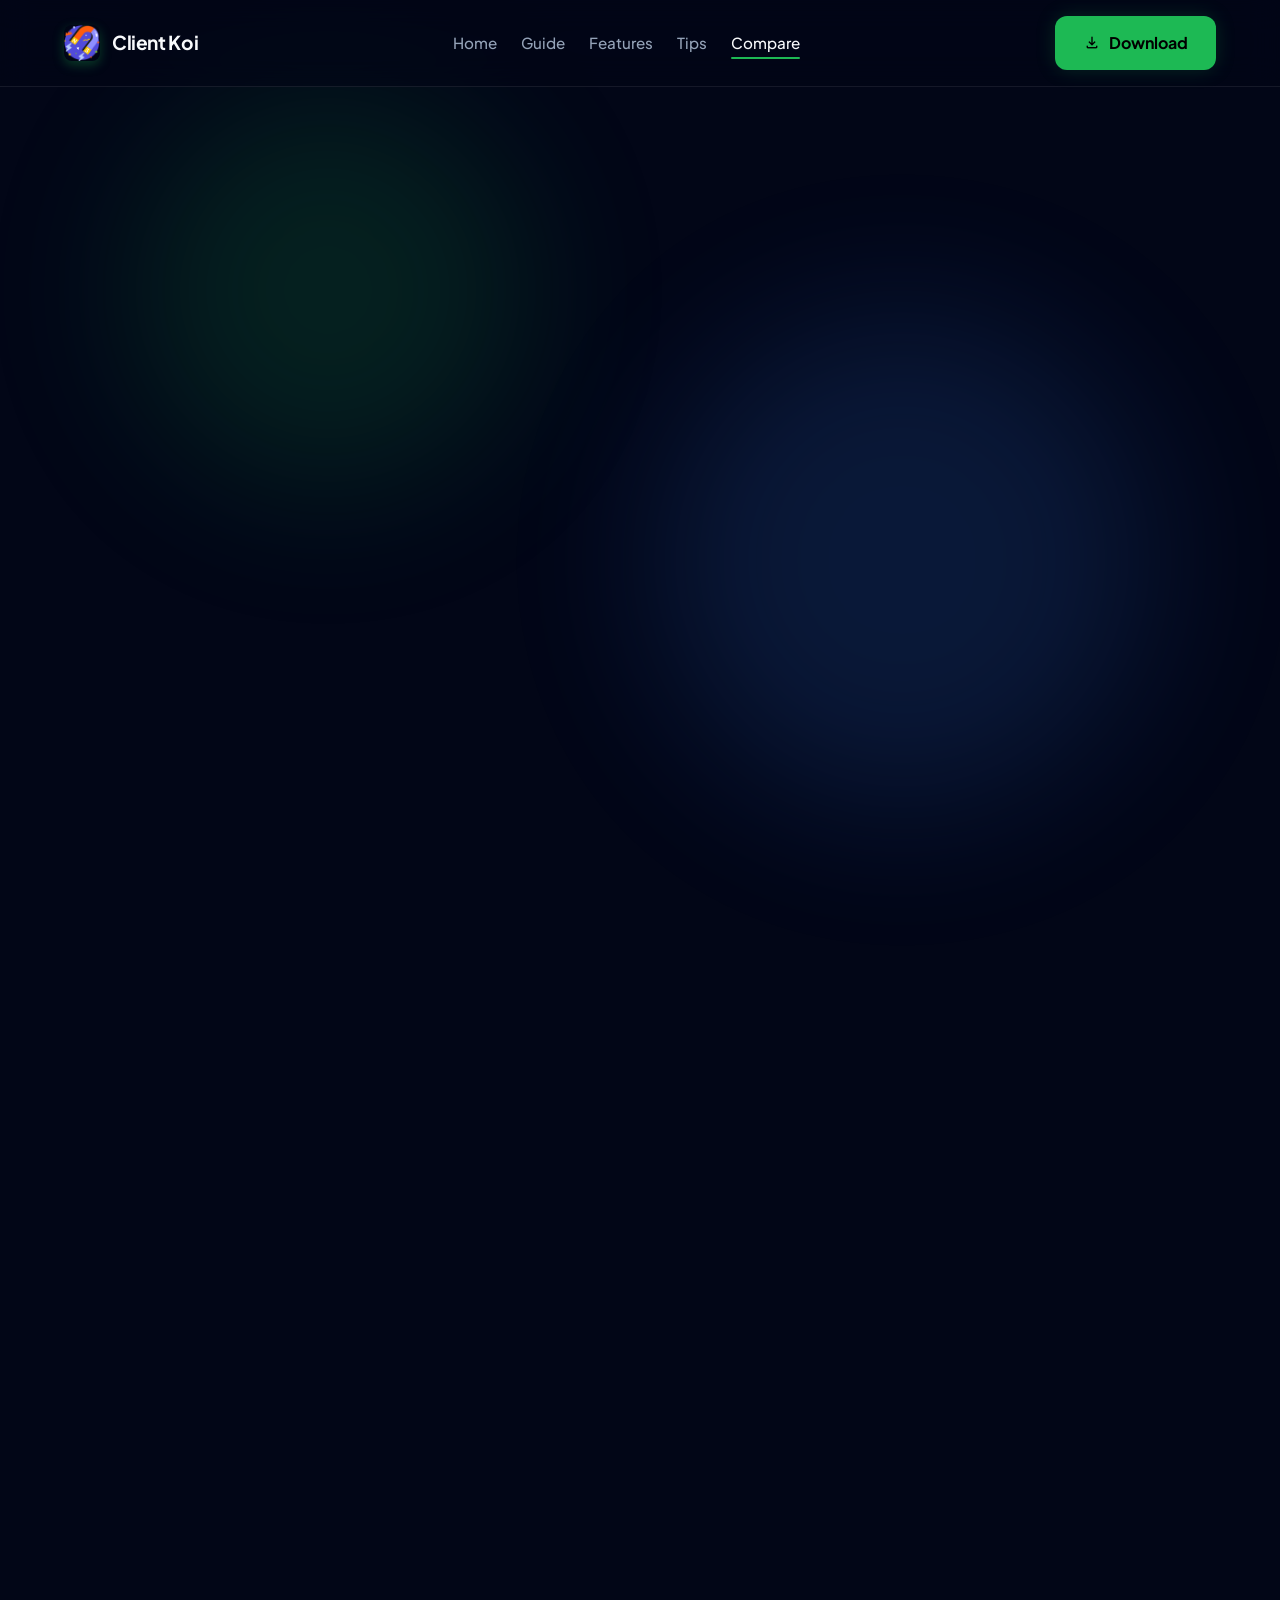
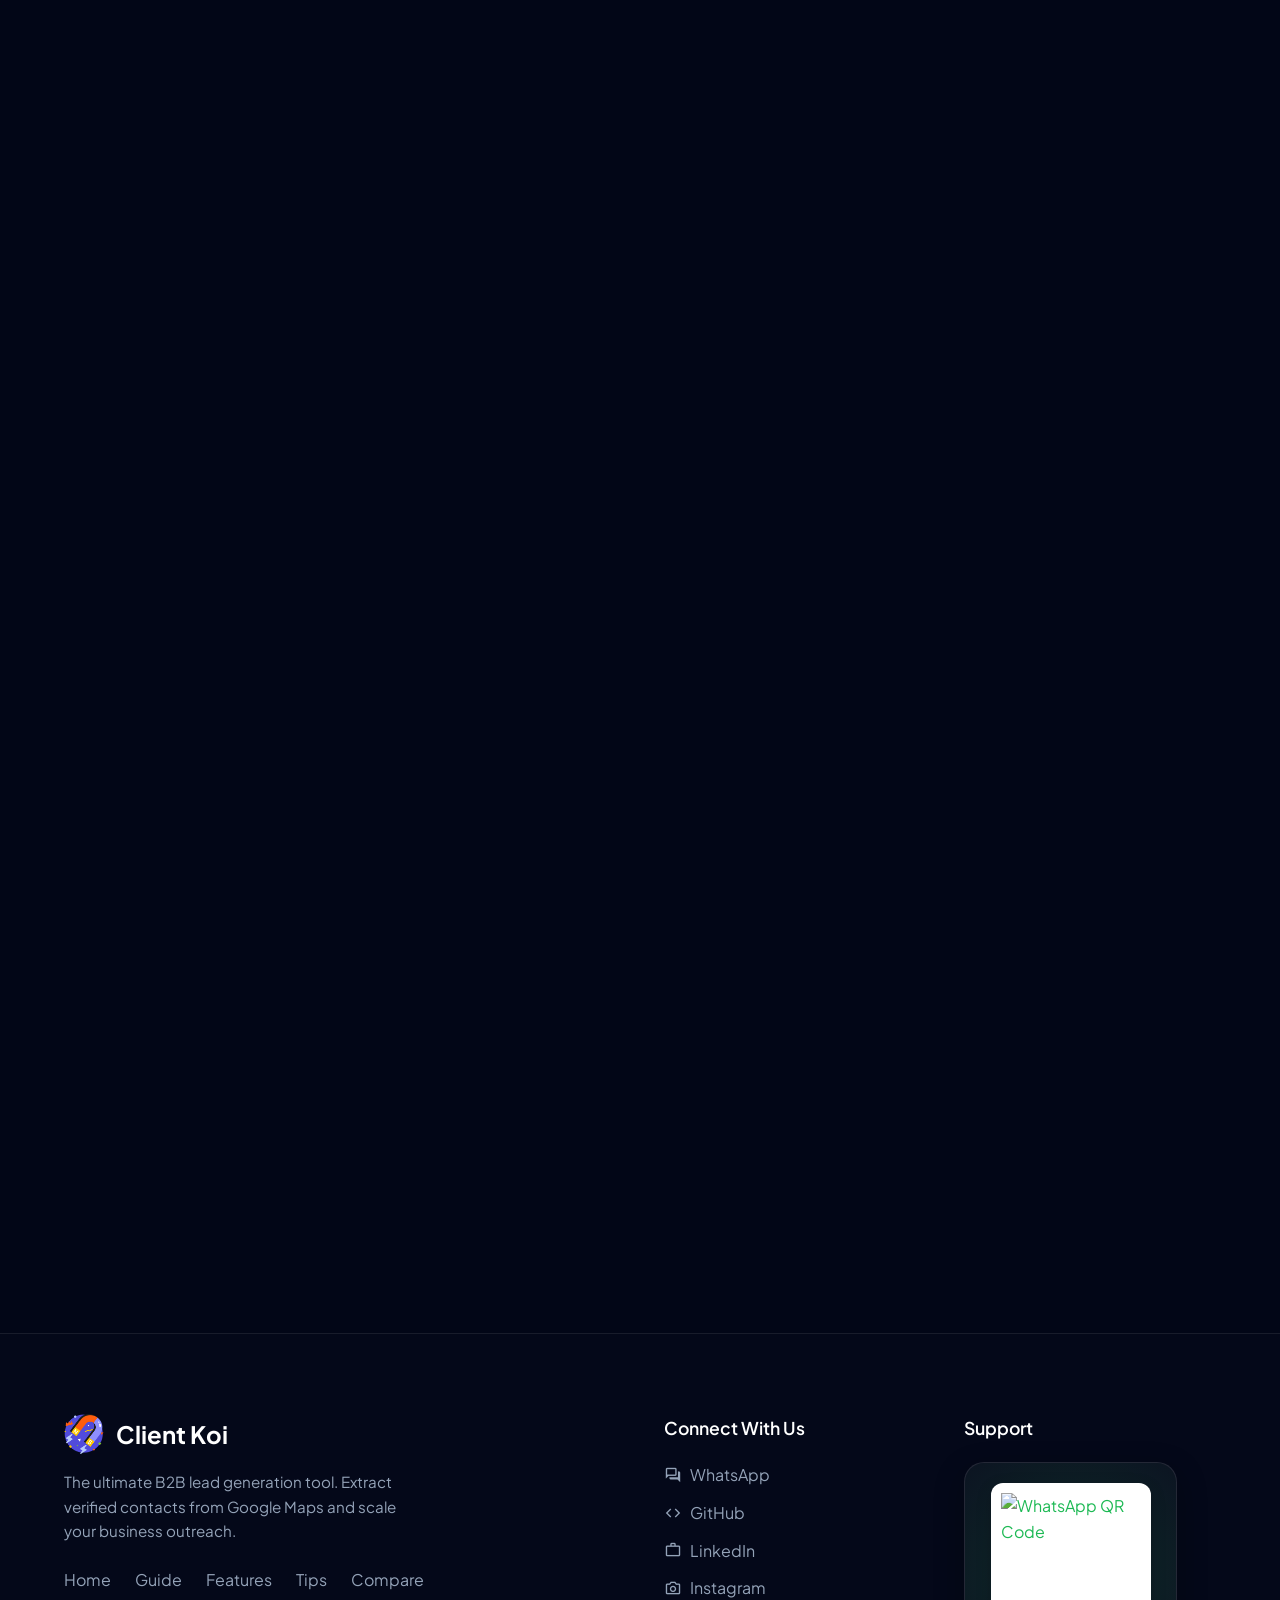
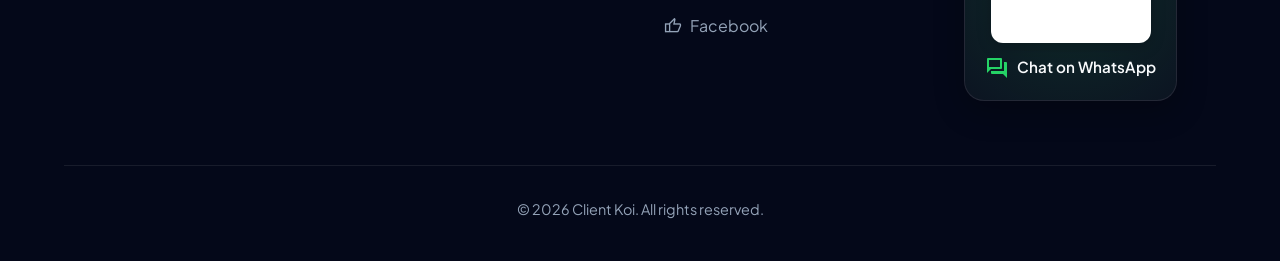
==== docs/compare/index.html @ 35594108 "feat: transform single-page site into 5-page SEO-optimized multi-page website - Homepage: trimmed to" ====
<!DOCTYPE html>
<html lang="en" class="scroll-smooth">
<head>
    <meta charset="UTF-8">
    <meta name="viewport" content="width=device-width, initial-scale=1.0">
    <title>Best Google Maps Scraper 2026 | Client Koi vs Others</title>
    <meta name="description" content="Compare Client Koi vs Instant Data Scraper, Outscraper, and Maps Scraper. See which Google Maps scraper is the best free tool for B2B lead generation in 2026.">
    <meta name="keywords" content="best google maps scraper 2026, instant data scraper alternative, outscraper alternative free, google maps scraper comparison, Client Koi vs">
    <meta name="author" content="Client Koi">
    <meta name="robots" content="index, follow">
    <link rel="canonical" href="https://clientkoi.online/compare/" />

    <script type="application/ld+json">
    { "@context":"https://schema.org", "@type":"Article", "headline":"Best Google Maps Scraper 2026: Client Koi vs. the Competition", "description":"In-depth comparison of Client Koi vs Instant Data Scraper, Outscraper, and Maps Scraper for B2B lead generation.", "author":{"@type":"Organization","name":"Client Koi","url":"https://clientkoi.online/"}, "publisher":{"@type":"Organization","name":"Client Koi","logo":{"@type":"ImageObject","url":"https://clientkoi.online/logo.png"}}, "datePublished":"2026-07-20", "dateModified":"2026-07-21", "mainEntityOfPage":"https://clientkoi.online/compare/", "image":"https://clientkoi.online/logo.png" }
    </script>
    <script type="application/ld+json">
    { "@context":"https://schema.org", "@type":"BreadcrumbList", "itemListElement":[{"@type":"ListItem","position":1,"name":"Home","item":"https://clientkoi.online/"},{"@type":"ListItem","position":2,"name":"Compare","item":"https://clientkoi.online/compare/"}] }
    </script>

    <meta property="og:type" content="article">
    <meta property="og:url" content="https://clientkoi.online/compare/">
    <meta property="og:title" content="Best Google Maps Scraper 2026 | Client Koi vs Others">
    <meta property="og:description" content="Compare Client Koi vs Instant Data Scraper, Outscraper, and Maps Scraper. See which is the best free tool for B2B leads.">
    <meta property="og:image" content="https://clientkoi.online/logo.png">
    <meta property="twitter:card" content="summary_large_image">
    <meta property="twitter:title" content="Best Google Maps Scraper 2026 | Client Koi vs Others">
    <meta property="twitter:description" content="Compare Client Koi vs Instant Data Scraper, Outscraper, and Maps Scraper for B2B lead generation.">
    <meta property="twitter:image" content="https://clientkoi.online/logo.png">

    <link rel="icon" type="image/png" sizes="1024x1024" href="https://clientkoi.online/logo.png">
    <link rel="apple-touch-icon" sizes="1024x1024" href="https://clientkoi.online/logo-red.png">
    <script type="text/javascript">(function(c,l,a,r,i,t,y){c[a]=c[a]||function(){(c[a].q=c[a].q||[]).push(arguments)};t=l.createElement(r);t.async=1;t.src="https://www.clarity.ms/tag/"+i;y=l.getElementsByTagName(r)[0];y.parentNode.insertBefore(t,y);})(window, document, "clarity", "script", "xmqhfxyyz5");</script>
    <link rel="preconnect" href="https://fonts.googleapis.com">
    <link rel="preconnect" href="https://fonts.gstatic.com" crossorigin>
    <link href="https://fonts.googleapis.com/css2?family=Plus+Jakarta+Sans:wght@300;400;500;600;700;800&family=JetBrains+Mono:wght@400;500&display=swap" rel="stylesheet">
    <link href="https://fonts.googleapis.com/css2?family=Material+Symbols+Outlined:opsz,wght,FILL,GRAD@24,400,0,0" rel="stylesheet">
    <link rel="stylesheet" href="../styles.css">
    <script src="https://cdnjs.cloudflare.com/ajax/libs/gsap/3.12.5/gsap.min.js" defer></script>
    <script src="https://cdnjs.cloudflare.com/ajax/libs/gsap/3.12.5/ScrollTrigger.min.js" defer></script>

    <style>
        .pricing-badge {
            display: inline-block;
            padding: 4px 12px;
            border-radius: 100px;
            font-size: 0.8rem;
            font-weight: 700;
            letter-spacing: 0.02em;
        }
        .pricing-free {
            background: rgba(29, 185, 84, 0.15);
            color: #1DB954;
            border: 1px solid rgba(29, 185, 84, 0.3);
        }
        .pricing-paid {
            background: rgba(239, 68, 68, 0.1);
            color: #ef4444;
            border: 1px solid rgba(239, 68, 68, 0.2);
        }
        .pricing-freemium {
            background: rgba(234, 179, 8, 0.1);
            color: #eab308;
            border: 1px solid rgba(234, 179, 8, 0.2);
        }
        .winner-row td {
            background: rgba(29, 185, 84, 0.03);
        }
        .differentiator {
            padding: 32px;
            text-align: center;
        }
        .differentiator .diff-icon {
            width: 64px;
            height: 64px;
            border-radius: 50%;
            background: var(--accent-soft);
            border: 2px solid var(--accent);
            display: flex;
            align-items: center;
            justify-content: center;
            margin: 0 auto 20px;
            color: var(--accent);
            transition: transform 0.3s cubic-bezier(0.175, 0.885, 0.32, 1.275);
        }
        .differentiator:hover .diff-icon {
            transform: scale(1.1) rotate(-5deg);
        }
    </style>
</head>
<body>
    <div class="orb orb-1"></div>
    <div class="orb orb-2"></div>

    <nav>
        <div class="container nav-inner">
            <a href="/" class="logo"><img src="../logo.png" alt="Client Koi Logo" width="36" height="36"> Client Koi</a>
            <div class="nav-links" id="navLinks">
                <a href="/">Home</a>
                <a href="/guide/">Guide</a>
                <a href="/features/">Features</a>
                <a href="/tips/">Tips</a>
                <a href="/compare/" class="active">Compare</a>
            </div>
            <div style="display:flex;align-items:center;gap:12px;">
                <a href="https://github.com/Shihab-Miah/Client-Koi/archive/refs/heads/main.zip" class="btn-primary nav-download"><span class="material-symbols-outlined" style="font-size:18px">download</span> Download</a>
                <button class="nav-toggle" id="navToggle" aria-label="Toggle navigation menu"><span class="material-symbols-outlined">menu</span></button>
            </div>
        </div>
    </nav>

    <main>
    <header class="page-hero container">
        <div class="breadcrumb gsap-reveal"><a href="/">Home</a> <span class="separator">/</span> <span>Compare</span></div>
        <h1 class="gsap-reveal">Best Google Maps Scraper 2026:<br>Client Koi vs. the Competition</h1>
        <p class="subtitle gsap-reveal">An honest, feature-by-feature comparison of the most popular Google Maps scraping tools. See exactly why agencies are choosing Client Koi for B2B lead generation.</p>
    </header>

    <!-- Comparison Table -->
    <section class="section container">
        <div class="section-header gsap-reveal">
            <h2>Feature-by-Feature Comparison</h2>
            <p>Client Koi vs. the three most popular alternatives — compared across every feature that matters for B2B lead generation.</p>
        </div>
        <div class="glass-panel gsap-reveal comparison-wrapper" style="padding: 40px;">
            <table class="comparison-table">
                <thead>
                    <tr>
                        <th style="width:28%;">Feature</th>
                        <th class="highlight" style="width:18%;">Client Koi</th>
                        <th style="width:18%;">Instant Data Scraper</th>
                        <th style="width:18%;">Outscraper</th>
                        <th style="width:18%;">Maps Scraper</th>
                    </tr>
                </thead>
                <tbody>
                    <tr>
                        <td><strong>Pricing</strong></td>
                        <td><span class="pricing-badge pricing-free">FREE</span></td>
                        <td><span class="pricing-badge pricing-free">FREE</span></td>
                        <td><span class="pricing-badge pricing-paid">$29+/mo</span></td>
                        <td><span class="pricing-badge pricing-freemium">Freemium</span></td>
                    </tr>
                    <tr>
                        <td><strong>Deep Email Extraction</strong></td>
                        <td><span class="check"><span class="material-symbols-outlined" style="font-size:20px">check_circle</span> Yes</span></td>
                        <td><span class="cross"><span class="material-symbols-outlined" style="font-size:20px">cancel</span> No</span></td>
                        <td><span class="check"><span class="material-symbols-outlined" style="font-size:20px">check_circle</span> Yes</span></td>
                        <td><span class="cross"><span class="material-symbols-outlined" style="font-size:20px">cancel</span> No</span></td>
                    </tr>
                    <tr>
                        <td><strong>Automated CAPTCHA Bypass</strong></td>
                        <td><span class="check"><span class="material-symbols-outlined" style="font-size:20px">check_circle</span> 2Captcha</span></td>
                        <td><span class="cross"><span class="material-symbols-outlined" style="font-size:20px">cancel</span> Manual</span></td>
                        <td><span class="check"><span class="material-symbols-outlined" style="font-size:20px">check_circle</span> Built-in</span></td>
                        <td><span class="cross"><span class="material-symbols-outlined" style="font-size:20px">cancel</span> Manual</span></td>
                    </tr>
                    <tr>
                        <td><strong>Social Media Scraping</strong></td>
                        <td><span class="check"><span class="material-symbols-outlined" style="font-size:20px">check_circle</span> Yes</span></td>
                        <td><span class="cross"><span class="material-symbols-outlined" style="font-size:20px">cancel</span> No</span></td>
                        <td><span class="check"><span class="material-symbols-outlined" style="font-size:20px">check_circle</span> Limited</span></td>
                        <td><span class="cross"><span class="material-symbols-outlined" style="font-size:20px">cancel</span> No</span></td>
                    </tr>
                    <tr>
                        <td><strong>Anti-Ban / Stealth Mode</strong></td>
                        <td><span class="check"><span class="material-symbols-outlined" style="font-size:20px">check_circle</span> Advanced</span></td>
                        <td><span class="cross"><span class="material-symbols-outlined" style="font-size:20px">cancel</span> None</span></td>
                        <td><span class="check"><span class="material-symbols-outlined" style="font-size:20px">check_circle</span> Proxy</span></td>
                        <td><span class="cross"><span class="material-symbols-outlined" style="font-size:20px">cancel</span> Basic</span></td>
                    </tr>
                    <tr>
                        <td><strong>CRM Export (CSV/XLSX)</strong></td>
                        <td><span class="check"><span class="material-symbols-outlined" style="font-size:20px">check_circle</span> 1-Click</span></td>
                        <td><span class="check"><span class="material-symbols-outlined" style="font-size:20px">check_circle</span> CSV only</span></td>
                        <td><span class="check"><span class="material-symbols-outlined" style="font-size:20px">check_circle</span> CSV/XLSX</span></td>
                        <td><span class="check"><span class="material-symbols-outlined" style="font-size:20px">check_circle</span> CSV</span></td>
                    </tr>
                    <tr>
                        <td><strong>Overnight Scraping</strong></td>
                        <td><span class="check"><span class="material-symbols-outlined" style="font-size:20px">check_circle</span> Yes</span></td>
                        <td><span class="cross"><span class="material-symbols-outlined" style="font-size:20px">cancel</span> No</span></td>
                        <td><span class="check"><span class="material-symbols-outlined" style="font-size:20px">check_circle</span> Cloud</span></td>
                        <td><span class="cross"><span class="material-symbols-outlined" style="font-size:20px">cancel</span> No</span></td>
                    </tr>
                    <tr>
                        <td><strong>Open Source</strong></td>
                        <td><span class="check"><span class="material-symbols-outlined" style="font-size:20px">check_circle</span> GitHub</span></td>
                        <td><span class="cross"><span class="material-symbols-outlined" style="font-size:20px">cancel</span> Closed</span></td>
                        <td><span class="cross"><span class="material-symbols-outlined" style="font-size:20px">cancel</span> Closed</span></td>
                        <td><span class="cross"><span class="material-symbols-outlined" style="font-size:20px">cancel</span> Closed</span></td>
                    </tr>
                    <tr>
                        <td><strong>Smart Tag System</strong></td>
                        <td><span class="check"><span class="material-symbols-outlined" style="font-size:20px">check_circle</span> Multi-tag</span></td>
                        <td><span class="cross"><span class="material-symbols-outlined" style="font-size:20px">cancel</span> Single</span></td>
                        <td><span class="check"><span class="material-symbols-outlined" style="font-size:20px">check_circle</span> Multi</span></td>
                        <td><span class="cross"><span class="material-symbols-outlined" style="font-size:20px">cancel</span> Single</span></td>
                    </tr>
                    <tr>
                        <td><strong>No Account/Login Required</strong></td>
                        <td><span class="check"><span class="material-symbols-outlined" style="font-size:20px">check_circle</span> None</span></td>
                        <td><span class="check"><span class="material-symbols-outlined" style="font-size:20px">check_circle</span> None</span></td>
                        <td><span class="cross"><span class="material-symbols-outlined" style="font-size:20px">cancel</span> Required</span></td>
                        <td><span class="cross"><span class="material-symbols-outlined" style="font-size:20px">cancel</span> Required</span></td>
                    </tr>
                </tbody>
            </table>
        </div>
    </section>

    <!-- Why Choose Client Koi -->
    <section class="section container">
        <div class="section-header gsap-reveal">
            <h2>Why Agencies Choose Client Koi</h2>
            <p>Three reasons why Client Koi is the top choice for B2B lead generation from Google Maps.</p>
        </div>
        <div style="display:grid;grid-template-columns:repeat(auto-fit,minmax(300px,1fr));gap:24px;">
            <div class="glass-panel glow-card differentiator gsap-reveal">
                <div class="diff-icon"><span class="material-symbols-outlined" style="font-size:28px">money_off</span></div>
                <h3 style="margin-bottom:8px;">100% Free, Forever</h3>
                <p class="text-muted">While competitors charge $29-$199 per month for similar features, Client Koi is completely free. No hidden costs, no usage limits, no credit card required. Download from GitHub and start scraping immediately.</p>
            </div>
            <div class="glass-panel glow-card differentiator gsap-reveal">
                <div class="diff-icon"><span class="material-symbols-outlined" style="font-size:28px">lock_open</span></div>
                <h3 style="margin-bottom:8px;">Open Source & Transparent</h3>
                <p class="text-muted">Client Koi is the only major Google Maps scraper that is fully open source. You can inspect the code, verify there's no data collection, and contribute improvements. Your data never leaves your browser.</p>
            </div>
            <div class="glass-panel glow-card differentiator gsap-reveal">
                <div class="diff-icon"><span class="material-symbols-outlined" style="font-size:28px">explore</span></div>
                <h3 style="margin-bottom:8px;">Deepest Email Extraction</h3>
                <p class="text-muted">Most scrapers only capture what Google Maps shows directly. Client Koi goes further — it visits each business's website to find hidden emails, social media links, and contact forms that surface-level tools completely miss.</p>
            </div>
        </div>
    </section>

    <!-- Detailed Alternative Breakdowns -->
    <section class="section container">
        <div class="section-header gsap-reveal">
            <h2>Detailed Alternative Breakdowns</h2>
            <p>A closer look at how each tool compares for different use cases.</p>
        </div>

        <div class="glass-panel gsap-reveal" style="padding:40px;margin-bottom:24px;">
            <h3 style="color:var(--text-heading);margin-bottom:12px;font-size:1.3rem;">Client Koi vs. Instant Data Scraper</h3>
            <p class="text-muted" style="line-height:1.8;">Instant Data Scraper is a popular free Chrome extension, but it's a general-purpose web scraper — not purpose-built for Google Maps. It can extract visible table data from any website, but it <strong>cannot visit linked business websites</strong> to find hidden email addresses. It also lacks CAPTCHA bypass, anti-ban mechanics, and social media extraction. If you only need basic name/address/phone data, Instant Data Scraper works. If you need emails, social links, and overnight capability, Client Koi is the clear winner.</p>
        </div>

        <div class="glass-panel gsap-reveal" style="padding:40px;margin-bottom:24px;">
            <h3 style="color:var(--text-heading);margin-bottom:12px;font-size:1.3rem;">Client Koi vs. Outscraper</h3>
            <p class="text-muted" style="line-height:1.8;">Outscraper is a powerful cloud-based scraping service with excellent data quality. However, it starts at <strong>$29/month</strong> and charges per record for large volumes. For agencies scraping thousands of leads monthly, costs can quickly reach $100-$200. Client Koi provides comparable email extraction and social media scraping <strong>completely free</strong>. The trade-off: Outscraper runs in the cloud (no Chrome needed), while Client Koi runs locally in your browser.</p>
        </div>

        <div class="glass-panel gsap-reveal" style="padding:40px;">
            <h3 style="color:var(--text-heading);margin-bottom:12px;font-size:1.3rem;">Client Koi vs. Maps Scraper</h3>
            <p class="text-muted" style="line-height:1.8;">Maps Scraper (also known as Google Maps Data Extractor) offers a free tier with limited exports and a paid tier for full access. It extracts basic business information but <strong>does not perform deep website scraping</strong> for hidden emails or social media profiles. Client Koi's deep scraping engine visits each business's actual website, giving you significantly more contact data points per lead — at zero cost.</p>
        </div>
    </section>

    <!-- Cross Links -->
    <section class="section container">
        <div class="section-header gsap-reveal"><h2>Explore Client Koi</h2></div>
        <div class="explore-grid" style="grid-template-columns:repeat(auto-fit,minmax(300px,1fr));">
            <a href="/guide/" class="glass-panel glow-card explore-card gsap-reveal">
                <div class="card-icon"><span class="material-symbols-outlined">menu_book</span></div>
                <h3>Step-by-Step Guide</h3>
                <p>Learn how to scrape Google Maps for B2B leads from scratch.</p>
                <span class="card-link">Read guide <span class="material-symbols-outlined" style="font-size:16px">arrow_forward</span></span>
            </a>
            <a href="/features/" class="glass-panel glow-card explore-card gsap-reveal">
                <div class="card-icon"><span class="material-symbols-outlined">hub</span></div>
                <h3>All Features</h3>
                <p>Explore every Client Koi capability in detail.</p>
                <span class="card-link">See features <span class="material-symbols-outlined" style="font-size:16px">arrow_forward</span></span>
            </a>
            <a href="/tips/" class="glass-panel glow-card explore-card gsap-reveal">
                <div class="card-icon"><span class="material-symbols-outlined">lightbulb</span></div>
                <h3>Pro Tips</h3>
                <p>10 expert techniques to maximize your results.</p>
                <span class="card-link">Get tips <span class="material-symbols-outlined" style="font-size:16px">arrow_forward</span></span>
            </a>
        </div>
    </section>

    <!-- CTA -->
    <section class="section container cta-section">
        <div class="glass-panel gsap-reveal glow-card cta-panel">
            <div class="cta-glow"></div>
            <h2>Try the Best Free Google Maps Scraper</h2>
            <p>No signup. No credit card. No limits. Download Client Koi and start generating leads in under 2 minutes.</p>
            <a href="https://github.com/Shihab-Miah/Client-Koi/archive/refs/heads/main.zip" class="btn-primary" style="position:relative;z-index:1;padding:18px 40px;font-size:1.2rem;">
                <span class="material-symbols-outlined">download</span> Download Client Koi
            </a>
        </div>
    </section>

    <footer>
        <div class="container">
            <div class="footer-grid">
                <div class="footer-col footer-brand">
                    <a href="/" class="footer-logo"><img src="../logo.png" alt="Client Koi Logo"> Client Koi</a>
                    <p style="color:var(--text-muted);max-width:350px;font-size:0.95rem;margin-bottom:24px;">The ultimate B2B lead generation tool. Extract verified contacts from Google Maps and scale your business outreach.</p>
                    <ul class="footer-links" style="display:flex;gap:24px;flex-wrap:wrap;"><li><a href="/">Home</a></li><li><a href="/guide/">Guide</a></li><li><a href="/features/">Features</a></li><li><a href="/tips/">Tips</a></li><li><a href="/compare/">Compare</a></li></ul>
                </div>
                <div class="footer-col">
                    <h3>Connect With Us</h3>
                    <ul class="footer-links">
                        <li><a href="https://wa.me/8801951838769" target="_blank" rel="noopener noreferrer"><span class="material-symbols-outlined">forum</span> WhatsApp</a></li>
                        <li><a href="https://github.com/Shihab-Miah" target="_blank" rel="noopener noreferrer"><span class="material-symbols-outlined">code</span> GitHub</a></li>
                        <li><a href="https://www.linkedin.com/in/shihab-miah-925781280/" target="_blank" rel="noopener noreferrer"><span class="material-symbols-outlined">work</span> LinkedIn</a></li>
                        <li><a href="https://www.instagram.com/client.koi/" target="_blank" rel="noopener noreferrer"><span class="material-symbols-outlined">photo_camera</span> Instagram</a></li>
                        <li><a href="https://www.facebook.com/Client.koi" target="_blank" rel="noopener noreferrer"><span class="material-symbols-outlined">thumb_up</span> Facebook</a></li>
                    </ul>
                </div>
                <div class="footer-col">
                    <h3>Support</h3>
                    <a href="https://wa.me/8801951838769" target="_blank" rel="noopener noreferrer" style="text-decoration:none;display:inline-block;">
                        <div class="qr-card"><div class="qr-image-wrapper"><img src="https://quickchart.io/qr?text=https%3A%2F%2Fwa.me%2F8801951838769&size=300&margin=0" alt="WhatsApp QR Code" width="140" height="140"></div><div class="qr-text"><span class="material-symbols-outlined">forum</span> Chat on WhatsApp</div></div>
                    </a>
                </div>
            </div>
            <div class="footer-bottom"><p>&copy; 2026 Client Koi. All rights reserved.</p></div>
        </div>
    </footer>
    </main>

    <script>
        document.getElementById('navToggle').addEventListener('click', function() { document.getElementById('navLinks').classList.toggle('open'); const i=this.querySelector('.material-symbols-outlined'); i.textContent=i.textContent==='menu'?'close':'menu'; });
        document.querySelectorAll('.glow-card').forEach(c => { c.addEventListener('mousemove', e => { const r=c.getBoundingClientRect(); c.style.setProperty('--mouse-x',`${e.clientX-r.left}px`); c.style.setProperty('--mouse-y',`${e.clientY-r.top}px`); }); });
        window.onload = () => { if(typeof gsap!=='undefined'){const n=window.matchMedia('(prefers-reduced-motion:reduce)').matches;if(!n){gsap.registerPlugin(ScrollTrigger);document.querySelectorAll('.gsap-reveal').forEach(el=>{gsap.set(el,{autoAlpha:1});gsap.fromTo(el,{y:60,opacity:0},{y:0,opacity:1,duration:0.8,ease:"power2.out",scrollTrigger:{trigger:el,start:"top 85%",toggleActions:"play none none none"}});});}else{document.querySelectorAll('.gsap-reveal').forEach(el=>{el.style.opacity='1';el.style.visibility='visible';});}} };
    </script>
</body>
</html>
---- docs/styles.css ----
/* ============================================
   Client Koi — Shared Design System
   Antigravity Glassmorphism Dark Theme
   ============================================ */

/* --- Design Tokens --- */
:root {
    --bg-color: #020617;
    --surface-1: rgba(255, 255, 255, 0.03);
    --surface-2: rgba(255, 255, 255, 0.05);
    --surface-3: rgba(255, 255, 255, 0.08);
    --border: rgba(255, 255, 255, 0.08);
    --border-hover: rgba(29, 185, 84, 0.4);
    --accent: #1DB954;
    --accent-glow: rgba(29, 185, 84, 0.4);
    --accent-soft: rgba(29, 185, 84, 0.1);
    --accent-border: rgba(29, 185, 84, 0.2);
    --text-main: #f8fafc;
    --text-muted: #94a3b8;
    --text-heading: #fff;
    --whatsapp: #25D366;
    --radius-sm: 8px;
    --radius-md: 16px;
    --radius-lg: 24px;
    --radius-xl: 40px;
    --shadow-card: 0 10px 30px rgba(0,0,0,0.3);
    --shadow-card-hover: 0 15px 40px rgba(29, 185, 84, 0.2);
    --shadow-deep: 0 30px 60px rgba(0,0,0,0.5), 0 0 40px rgba(29,185,84,0.15);
    --transition-smooth: 0.3s cubic-bezier(0.4, 0, 0.2, 1);
    --transition-bounce: 0.3s cubic-bezier(0.175, 0.885, 0.32, 1.275);
}

/* --- Reset --- */
*, *::before, *::after {
    margin: 0;
    padding: 0;
    box-sizing: border-box;
}

html, body {
    max-width: 100%;
    overflow-x: hidden;
}

html {
    scroll-behavior: smooth;
}

body {
    font-family: 'Plus Jakarta Sans', sans-serif;
    background-color: var(--bg-color);
    color: var(--text-main);
    line-height: 1.6;
    width: 100%;
}

a {
    color: var(--accent);
    text-decoration: none;
    transition: color var(--transition-smooth);
}

a:hover {
    color: #23e066;
}

img {
    max-width: 100%;
    height: auto;
}

/* --- Accessibility --- */
.sr-only {
    position: absolute;
    width: 1px;
    height: 1px;
    padding: 0;
    margin: -1px;
    overflow: hidden;
    clip: rect(0, 0, 0, 0);
    border: 0;
}

/* --- Background Orbs --- */
.orb {
    position: fixed;
    border-radius: 50%;
    filter: blur(80px);
    opacity: 0.15;
    pointer-events: none;
    z-index: -1;
}

.orb-1 {
    width: 400px;
    height: 400px;
    background: var(--accent);
    top: 10%;
    left: 10%;
    animation: float-1 20s ease-in-out infinite alternate;
}

.orb-2 {
    width: 500px;
    height: 500px;
    background: #3b82f6;
    bottom: 10%;
    right: 10%;
    animation: float-2 25s ease-in-out infinite alternate-reverse;
}

@keyframes float-1 {
    0% { transform: translate(0, 0) scale(1); }
    100% { transform: translate(100px, 50px) scale(1.2); }
}

@keyframes float-2 {
    0% { transform: translate(0, 0) scale(1); }
    100% { transform: translate(-100px, -80px) scale(1.1); }
}

/* --- Container --- */
.container {
    max-width: 1200px;
    margin: 0 auto;
    padding: 0 24px;
}

/* --- Glass Panel --- */
.glass-panel {
    background: var(--surface-1);
    backdrop-filter: blur(16px);
    -webkit-backdrop-filter: blur(16px);
    border: 1px solid var(--border);
    border-radius: var(--radius-lg);
    position: relative;
    overflow: hidden;
}

/* --- Glow Card --- */
.glow-card {
    transition: border-color var(--transition-smooth), transform var(--transition-bounce);
}

.glow-card::before {
    content: "";
    position: absolute;
    top: 0; left: 0; right: 0; bottom: 0;
    background: radial-gradient(800px circle at var(--mouse-x) var(--mouse-y), rgba(29, 185, 84, 0.08), transparent 40%);
    z-index: 0;
    pointer-events: none;
    opacity: 0;
    transition: opacity var(--transition-smooth);
}

.glow-card:hover::before {
    opacity: 1;
}

.glow-card:hover {
    border-color: var(--border-hover);
    transform: translateY(-8px);
}

.glow-card > * {
    position: relative;
    z-index: 1;
}

/* --- Navigation --- */
nav {
    position: fixed;
    top: 0;
    left: 0;
    right: 0;
    z-index: 100;
    padding: 16px 0;
    background: rgba(2, 6, 23, 0.6);
    backdrop-filter: blur(16px);
    -webkit-backdrop-filter: blur(16px);
    border-bottom: 1px solid var(--border);
}

.nav-inner {
    display: flex;
    justify-content: space-between;
    align-items: center;
}

.logo {
    display: flex;
    align-items: center;
    gap: 12px;
    font-weight: 700;
    font-size: 1.2rem;
    letter-spacing: -0.02em;
    text-decoration: none;
    color: inherit;
}

.logo img {
    width: 36px;
    height: 36px;
    border-radius: var(--radius-sm);
    box-shadow: 0 4px 12px rgba(29,185,84,0.3);
    object-fit: cover;
}

.nav-links {
    display: flex;
    gap: 24px;
    font-weight: 500;
    font-size: 0.95rem;
    align-items: center;
}

.nav-links a {
    text-decoration: none;
    color: var(--text-muted);
    transition: color var(--transition-smooth);
    position: relative;
}

.nav-links a:hover,
.nav-links a.active {
    color: var(--text-main);
}

.nav-links a.active::after {
    content: '';
    position: absolute;
    bottom: -4px;
    left: 0;
    right: 0;
    height: 2px;
    background: var(--accent);
    border-radius: 1px;
}

/* Mobile Menu Toggle */
.nav-toggle {
    display: none;
    background: none;
    border: 1px solid var(--border);
    color: var(--text-main);
    padding: 8px;
    border-radius: var(--radius-sm);
    cursor: pointer;
    font-size: 24px;
    line-height: 1;
}

/* --- Buttons --- */
.btn-primary {
    display: inline-flex;
    align-items: center;
    gap: 8px;
    background: var(--accent);
    color: #000;
    padding: 14px 28px;
    border-radius: 12px;
    font-weight: 700;
    text-decoration: none;
    transition: all var(--transition-smooth);
    border: none;
    cursor: pointer;
    box-shadow: 0 0 20px rgba(29, 185, 84, 0.2);
    position: relative;
    overflow: hidden;
    font-family: inherit;
    font-size: 1rem;
}

.btn-primary::after {
    content: '';
    position: absolute;
    top: -50%; left: -50%; width: 200%; height: 200%;
    background: linear-gradient(45deg, transparent, rgba(255,255,255,0.4), transparent);
    transform: rotate(45deg) translate(-100%, 0);
    transition: transform 0.6s;
}

.btn-primary:hover::after {
    transform: rotate(45deg) translate(100%, 0);
}

.btn-primary:hover {
    transform: translateY(-2px) scale(1.03);
    box-shadow: 0 10px 40px rgba(29, 185, 84, 0.6);
    color: #000;
}

.btn-outline {
    display: inline-flex;
    align-items: center;
    gap: 8px;
    background: transparent;
    color: var(--accent);
    padding: 14px 28px;
    border-radius: 12px;
    font-weight: 700;
    text-decoration: none;
    transition: all var(--transition-smooth);
    border: 2px solid var(--accent);
    cursor: pointer;
    font-family: inherit;
    font-size: 1rem;
}

.btn-outline:hover {
    background: var(--accent-soft);
    transform: translateY(-2px);
    color: var(--accent);
}

/* --- Hero Section --- */
.hero {
    padding-top: 180px;
    padding-bottom: 100px;
    display: flex;
    flex-direction: column;
    align-items: center;
    justify-content: center;
    text-align: center;
    position: relative;
}

.badge {
    background: var(--accent-soft);
    border: 1px solid rgba(29, 185, 84, 0.3);
    padding: 8px 16px;
    border-radius: 100px;
    font-size: 0.875rem;
    font-weight: 600;
    color: var(--accent);
    margin-bottom: 32px;
    display: inline-flex;
    align-items: center;
    gap: 8px;
    box-shadow: 0 0 15px rgba(29,185,84,0.15);
}

.badge .dot {
    width: 6px;
    height: 6px;
    border-radius: 50%;
    background: var(--accent);
    animation: pulse 2s infinite;
}

@keyframes pulse {
    0%, 100% { opacity: 1; transform: scale(1); }
    50% { opacity: 0.5; transform: scale(0.8); }
}

.hero h1 {
    font-size: clamp(2.5rem, 6vw, 5.5rem);
    font-weight: 800;
    line-height: 1.1;
    letter-spacing: -0.04em;
    margin-bottom: 24px;
    background: linear-gradient(180deg, #fff 0%, #a1a1aa 100%);
    -webkit-background-clip: text;
    -webkit-text-fill-color: transparent;
    background-clip: text;
}

.hero p {
    font-size: clamp(1rem, 2vw, 1.25rem);
    color: var(--text-muted);
    max-width: 650px;
    margin: 0 auto 40px;
}

/* --- Page Hero (for subpages) --- */
.page-hero {
    padding-top: 160px;
    padding-bottom: 80px;
    text-align: center;
    position: relative;
}

.page-hero h1 {
    font-size: clamp(2rem, 5vw, 3.5rem);
    font-weight: 800;
    line-height: 1.15;
    letter-spacing: -0.03em;
    margin-bottom: 20px;
    background: linear-gradient(180deg, #fff 0%, #a1a1aa 100%);
    -webkit-background-clip: text;
    -webkit-text-fill-color: transparent;
    background-clip: text;
}

.page-hero .subtitle {
    font-size: clamp(1rem, 2vw, 1.2rem);
    color: var(--text-muted);
    max-width: 700px;
    margin: 0 auto;
}

/* --- Sections --- */
.section {
    padding: 80px 0;
    position: relative;
    z-index: 10;
}

.section-header {
    text-align: center;
    margin-bottom: 64px;
}

.section-header h2 {
    font-size: clamp(2rem, 4vw, 2.5rem);
    font-weight: 700;
    letter-spacing: -0.02em;
    color: var(--text-heading);
}

.section-header p {
    color: var(--text-muted);
    font-size: 1.1rem;
    margin-top: 8px;
}

/* --- Features Grid --- */
.features-grid {
    display: grid;
    grid-template-columns: repeat(auto-fit, minmax(280px, 1fr));
    gap: 24px;
}

.feature-card {
    padding: 32px;
}

.feature-icon {
    width: 56px;
    height: 56px;
    background: var(--accent-soft);
    border: 1px solid var(--accent-border);
    border-radius: var(--radius-md);
    display: flex;
    align-items: center;
    justify-content: center;
    color: var(--accent);
    margin-bottom: 24px;
    box-shadow: inset 0 0 20px rgba(29,185,84,0.05);
    transition: transform var(--transition-bounce);
}

.feature-card:hover .feature-icon {
    transform: scale(1.1) rotate(-5deg);
    background: rgba(29, 185, 84, 0.2);
}

.feature-icon .material-symbols-outlined {
    font-size: 28px;
}

.feature-card h3 {
    margin-bottom: 8px;
    font-size: 1.25rem;
    color: var(--text-heading);
}

.feature-card p,
.text-muted {
    color: var(--text-muted);
}

/* --- Setup / Video --- */
.setup-container {
    display: grid;
    grid-template-columns: 1fr 1fr;
    gap: 48px;
    align-items: center;
}

.video-wrapper {
    position: relative;
    padding-bottom: 56.25%;
    height: 0;
    border-radius: 20px;
    overflow: hidden;
    border: 1px solid var(--border);
    box-shadow: var(--shadow-deep);
    transition: transform 0.5s cubic-bezier(0.175, 0.885, 0.32, 1.275), box-shadow 0.5s ease;
    z-index: 2;
    cursor: pointer;
}

.video-wrapper:hover {
    transform: scale(1.03) translateY(-10px);
    box-shadow: 0 40px 80px rgba(0,0,0,0.6), 0 0 60px rgba(29,185,84,0.3);
    border-color: rgba(29,185,84,0.5);
}

.video-wrapper iframe,
.video-wrapper .yt-facade {
    position: absolute;
    top: 0;
    left: 0;
    width: 100%;
    height: 100%;
    background: #000;
    border: 0;
}

/* YouTube Facade (performance optimization) */
.yt-facade {
    display: flex;
    align-items: center;
    justify-content: center;
    cursor: pointer;
    background-size: cover;
    background-position: center;
}

.yt-facade .play-btn {
    width: 68px;
    height: 48px;
    background: rgba(255,0,0,0.85);
    border-radius: 14px;
    display: flex;
    align-items: center;
    justify-content: center;
    transition: background var(--transition-smooth), transform var(--transition-bounce);
}

.yt-facade:hover .play-btn {
    background: #f00;
    transform: scale(1.1);
}

.yt-facade .play-btn::after {
    content: '';
    display: block;
    width: 0;
    height: 0;
    border-style: solid;
    border-width: 10px 0 10px 18px;
    border-color: transparent transparent transparent #fff;
    margin-left: 4px;
}

/* --- Steps List --- */
.steps-list {
    list-style: none;
    counter-reset: setup-counter;
}

.step-item {
    position: relative;
    padding-left: 64px;
    margin-bottom: 40px;
}

.step-item::before {
    counter-increment: setup-counter;
    content: counter(setup-counter);
    position: absolute;
    left: 0;
    top: 0;
    width: 44px;
    height: 44px;
    background: var(--surface-2);
    border: 1px solid var(--accent);
    color: var(--accent);
    border-radius: 50%;
    display: flex;
    align-items: center;
    justify-content: center;
    font-weight: 700;
    font-size: 1.2rem;
    font-family: 'JetBrains Mono', monospace;
    box-shadow: 0 0 15px rgba(29,185,84,0.2);
    transition: all var(--transition-smooth);
}

.step-item:hover::before {
    background: var(--accent);
    color: #000;
    transform: scale(1.1) rotate(5deg);
}

.step-title {
    font-weight: 700;
    font-size: 1.2rem;
    margin-bottom: 6px;
    color: var(--text-heading);
}

.step-desc {
    color: var(--text-muted);
    font-size: 1rem;
}

.bangla-text {
    display: none;
    color: #cbd5e1;
    font-size: 0.95rem;
    margin-top: 10px;
    padding-left: 16px;
    border-left: 2px solid var(--accent);
    font-weight: 500;
}

/* --- Explore Cards (Internal Link Hub) --- */
.explore-grid {
    display: grid;
    grid-template-columns: repeat(auto-fit, minmax(260px, 1fr));
    gap: 24px;
}

.explore-card {
    padding: 32px;
    text-decoration: none;
    color: inherit;
    display: block;
    transition: all var(--transition-bounce);
}

.explore-card:hover {
    color: inherit;
}

.explore-card .card-icon {
    width: 56px;
    height: 56px;
    background: var(--accent-soft);
    border: 1px solid var(--accent-border);
    border-radius: var(--radius-md);
    display: flex;
    align-items: center;
    justify-content: center;
    color: var(--accent);
    margin-bottom: 20px;
    transition: transform var(--transition-bounce);
}

.explore-card:hover .card-icon {
    transform: scale(1.1) rotate(-5deg);
    background: rgba(29, 185, 84, 0.2);
}

.explore-card h3 {
    font-size: 1.2rem;
    font-weight: 700;
    margin-bottom: 8px;
    color: var(--text-heading);
}

.explore-card p {
    color: var(--text-muted);
    font-size: 0.95rem;
    margin-bottom: 16px;
}

.explore-card .card-link {
    color: var(--accent);
    font-weight: 600;
    font-size: 0.9rem;
    display: inline-flex;
    align-items: center;
    gap: 4px;
    transition: gap var(--transition-smooth);
}

.explore-card:hover .card-link {
    gap: 8px;
}

/* --- CTA Section --- */
.cta-section {
    text-align: center;
    padding-bottom: 60px;
}

.cta-panel {
    padding: 80px 40px;
    position: relative;
    overflow: hidden;
}

.cta-glow {
    position: absolute;
    top: -50%;
    left: 50%;
    transform: translateX(-50%);
    width: 400px;
    height: 400px;
    background: var(--accent);
    filter: blur(150px);
    opacity: 0.2;
    z-index: 0;
    pointer-events: none;
}

.cta-panel h2 {
    font-size: clamp(2rem, 5vw, 3rem);
    font-weight: 800;
    margin-bottom: 24px;
    position: relative;
    z-index: 1;
    color: var(--text-heading);
}

.cta-panel p {
    color: var(--text-muted);
    font-size: 1.2rem;
    margin-bottom: 32px;
    position: relative;
    z-index: 1;
}

.cta-panel .btn-primary {
    position: relative;
    z-index: 1;
    padding: 18px 40px;
    font-size: 1.2rem;
}

/* --- Footer --- */
footer {
    border-top: 1px solid var(--border);
    padding: 80px 0 40px;
    margin-top: 80px;
    background: rgba(255,255,255,0.01);
}

.footer-grid {
    display: grid;
    grid-template-columns: repeat(auto-fit, minmax(250px, 1fr));
    gap: 48px;
    margin-bottom: 64px;
}

.footer-brand {
    grid-column: span 2;
}

.footer-col h3,
.footer-col h4 {
    font-size: 1.1rem;
    font-weight: 600;
    color: var(--text-heading);
    margin-bottom: 20px;
}

.footer-links {
    list-style: none;
}

.footer-links li {
    margin-bottom: 12px;
}

.footer-links a {
    color: var(--text-muted);
    text-decoration: none;
    display: flex;
    align-items: center;
    gap: 8px;
    transition: all var(--transition-smooth);
}

.footer-links a:hover {
    color: var(--accent);
    transform: translateX(5px);
}

.footer-links .material-symbols-outlined {
    font-size: 18px;
}

.footer-logo {
    display: flex;
    align-items: center;
    gap: 12px;
    font-weight: 700;
    font-size: 1.5rem;
    color: var(--text-heading);
    margin-bottom: 16px;
    text-decoration: none;
}

.footer-logo img {
    width: 40px;
    height: 40px;
    border-radius: var(--radius-sm);
    object-fit: cover;
}

/* --- QR Card --- */
.qr-card {
    background: rgba(255,255,255,0.03);
    padding: 20px;
    border-radius: 20px;
    border: 1px solid rgba(255,255,255,0.1);
    display: inline-flex;
    flex-direction: column;
    align-items: center;
    position: relative;
    overflow: hidden;
    transition: all 0.4s cubic-bezier(0.175, 0.885, 0.32, 1.275);
    box-shadow: var(--shadow-card);
}

.qr-card::before {
    content: '';
    position: absolute;
    top: -50%; left: -50%; width: 200%; height: 200%;
    background: radial-gradient(circle, rgba(37, 211, 102, 0.15) 0%, transparent 60%);
    animation: rotate-glow 10s linear infinite;
    z-index: 0;
    pointer-events: none;
}

@keyframes rotate-glow {
    0% { transform: rotate(0deg); }
    100% { transform: rotate(360deg); }
}

.qr-card:hover {
    transform: translateY(-5px) scale(1.02);
    border-color: var(--whatsapp);
    box-shadow: var(--shadow-card-hover);
    background: rgba(37, 211, 102, 0.05);
}

.qr-image-wrapper {
    background: #fff;
    padding: 10px;
    border-radius: 12px;
    margin-bottom: 12px;
    position: relative;
    z-index: 1;
    box-shadow: 0 4px 15px rgba(0,0,0,0.2);
}

.qr-card img {
    width: 140px;
    height: 140px;
    display: block;
}

.qr-text {
    display: flex;
    align-items: center;
    gap: 8px;
    font-size: 0.95rem;
    color: var(--text-main);
    font-weight: 600;
    z-index: 1;
}

.qr-text .material-symbols-outlined {
    color: var(--whatsapp);
}

/* --- Article / Guide Content --- */
.article-content {
    max-width: 800px;
    margin: 0 auto;
}

.article-content h2 {
    font-size: 1.8rem;
    font-weight: 700;
    margin-top: 64px;
    margin-bottom: 16px;
    padding-top: 24px;
    border-top: 1px solid var(--border);
    color: var(--text-heading);
}

.article-content h2:first-of-type {
    border-top: none;
    margin-top: 0;
}

.article-content h3 {
    font-size: 1.3rem;
    font-weight: 600;
    margin-top: 32px;
    margin-bottom: 12px;
    color: var(--text-heading);
}

.article-content p {
    color: var(--text-muted);
    font-size: 1.05rem;
    line-height: 1.8;
    margin-bottom: 20px;
}

.article-content strong {
    color: var(--text-main);
}

.article-content ul,
.article-content ol {
    color: var(--text-muted);
    padding-left: 24px;
    margin-bottom: 20px;
}

.article-content li {
    margin-bottom: 8px;
    line-height: 1.7;
}

.article-content code {
    background: var(--surface-2);
    padding: 2px 6px;
    border-radius: 4px;
    border: 1px solid var(--border);
    font-family: 'JetBrains Mono', monospace;
    font-size: 0.9em;
    color: var(--accent);
}

/* --- Tips Grid --- */
.tips-grid {
    display: grid;
    grid-template-columns: repeat(auto-fit, minmax(340px, 1fr));
    gap: 24px;
}

.tip-card {
    padding: 32px;
    counter-increment: tip-counter;
}

.tip-number {
    width: 40px;
    height: 40px;
    background: var(--accent-soft);
    border: 1px solid var(--accent-border);
    border-radius: 50%;
    display: flex;
    align-items: center;
    justify-content: center;
    font-weight: 700;
    font-family: 'JetBrains Mono', monospace;
    color: var(--accent);
    margin-bottom: 16px;
    font-size: 1rem;
}

.tip-card h3 {
    font-size: 1.15rem;
    font-weight: 700;
    margin-bottom: 8px;
    color: var(--text-heading);
}

.tip-card p {
    color: var(--text-muted);
    font-size: 0.95rem;
    line-height: 1.7;
}

/* --- Comparison Table --- */
.comparison-wrapper {
    overflow-x: auto;
    border-radius: var(--radius-lg);
}

.comparison-table {
    width: 100%;
    border-collapse: collapse;
    text-align: left;
    min-width: 700px;
}

.comparison-table thead tr {
    border-bottom: 2px solid var(--border);
}

.comparison-table th {
    padding: 20px 16px;
    font-weight: 600;
    color: var(--text-muted);
}

.comparison-table th.highlight {
    color: var(--accent);
    font-weight: 700;
}

.comparison-table td {
    padding: 16px;
    border-bottom: 1px solid var(--border);
    color: var(--text-main);
}

.comparison-table tr:last-child td {
    border-bottom: none;
}

.check {
    color: var(--accent);
    display: inline-flex;
    align-items: center;
    gap: 4px;
}

.cross {
    color: var(--text-muted);
    display: inline-flex;
    align-items: center;
    gap: 4px;
}

/* --- TOC (Table of Contents) --- */
.toc {
    background: var(--surface-1);
    border: 1px solid var(--border);
    border-radius: var(--radius-lg);
    padding: 24px 32px;
    margin-bottom: 48px;
}

.toc h3 {
    font-size: 1rem;
    font-weight: 700;
    margin-bottom: 12px;
    color: var(--text-heading);
    text-transform: uppercase;
    letter-spacing: 0.05em;
}

.toc ol {
    list-style: decimal;
    padding-left: 20px;
}

.toc li {
    margin-bottom: 8px;
}

.toc a {
    color: var(--text-muted);
    text-decoration: none;
    transition: color var(--transition-smooth);
    font-size: 0.95rem;
}

.toc a:hover {
    color: var(--accent);
}

/* --- Footer Bottom --- */
.footer-bottom {
    text-align: center;
    padding-top: 32px;
    border-top: 1px solid var(--border);
    color: var(--text-muted);
    font-size: 0.9rem;
}

.footer-bottom a {
    color: var(--text-muted);
    text-decoration: none;
}

.footer-bottom a:hover {
    color: var(--accent);
}

/* --- GSAP Animation Helpers --- */
.gsap-reveal {
    opacity: 0;
    visibility: hidden;
}

/* --- Breadcrumb --- */
.breadcrumb {
    display: flex;
    align-items: center;
    gap: 8px;
    font-size: 0.9rem;
    color: var(--text-muted);
    margin-bottom: 24px;
    justify-content: center;
}

.breadcrumb a {
    color: var(--text-muted);
    text-decoration: none;
    transition: color var(--transition-smooth);
}

.breadcrumb a:hover {
    color: var(--accent);
}

.breadcrumb .separator {
    opacity: 0.5;
}

/* --- Responsive --- */
@media (max-width: 900px) {
    .setup-container {
        grid-template-columns: 1fr;
    }
}

@media (max-width: 768px) {
    .hero {
        padding-top: 120px;
        padding-bottom: 60px;
    }

    .hero h1 {
        font-size: clamp(2rem, 8vw, 2.5rem);
        line-height: 1.2;
        min-height: 3em;
    }

    .page-hero {
        padding-top: 120px;
        padding-bottom: 60px;
    }

    .glass-panel {
        padding: 30px 20px;
    }

    .footer-brand {
        grid-column: span 1;
    }

    .nav-links {
        display: none;
        position: fixed;
        top: 65px;
        left: 0;
        right: 0;
        background: rgba(2, 6, 23, 0.95);
        backdrop-filter: blur(20px);
        -webkit-backdrop-filter: blur(20px);
        flex-direction: column;
        padding: 24px;
        gap: 16px;
        border-bottom: 1px solid var(--border);
        z-index: 99;
    }

    .nav-links.open {
        display: flex;
    }

    .nav-toggle {
        display: flex;
        align-items: center;
        justify-content: center;
    }

    .nav-download {
        padding: 8px 16px;
        font-size: 0.85rem;
    }

    .nav-download .material-symbols-outlined {
        display: none;
    }

    .tips-grid {
        grid-template-columns: 1fr;
    }

    .explore-grid {
        grid-template-columns: 1fr;
    }

    .cta-panel {
        padding: 60px 24px;
    }
}
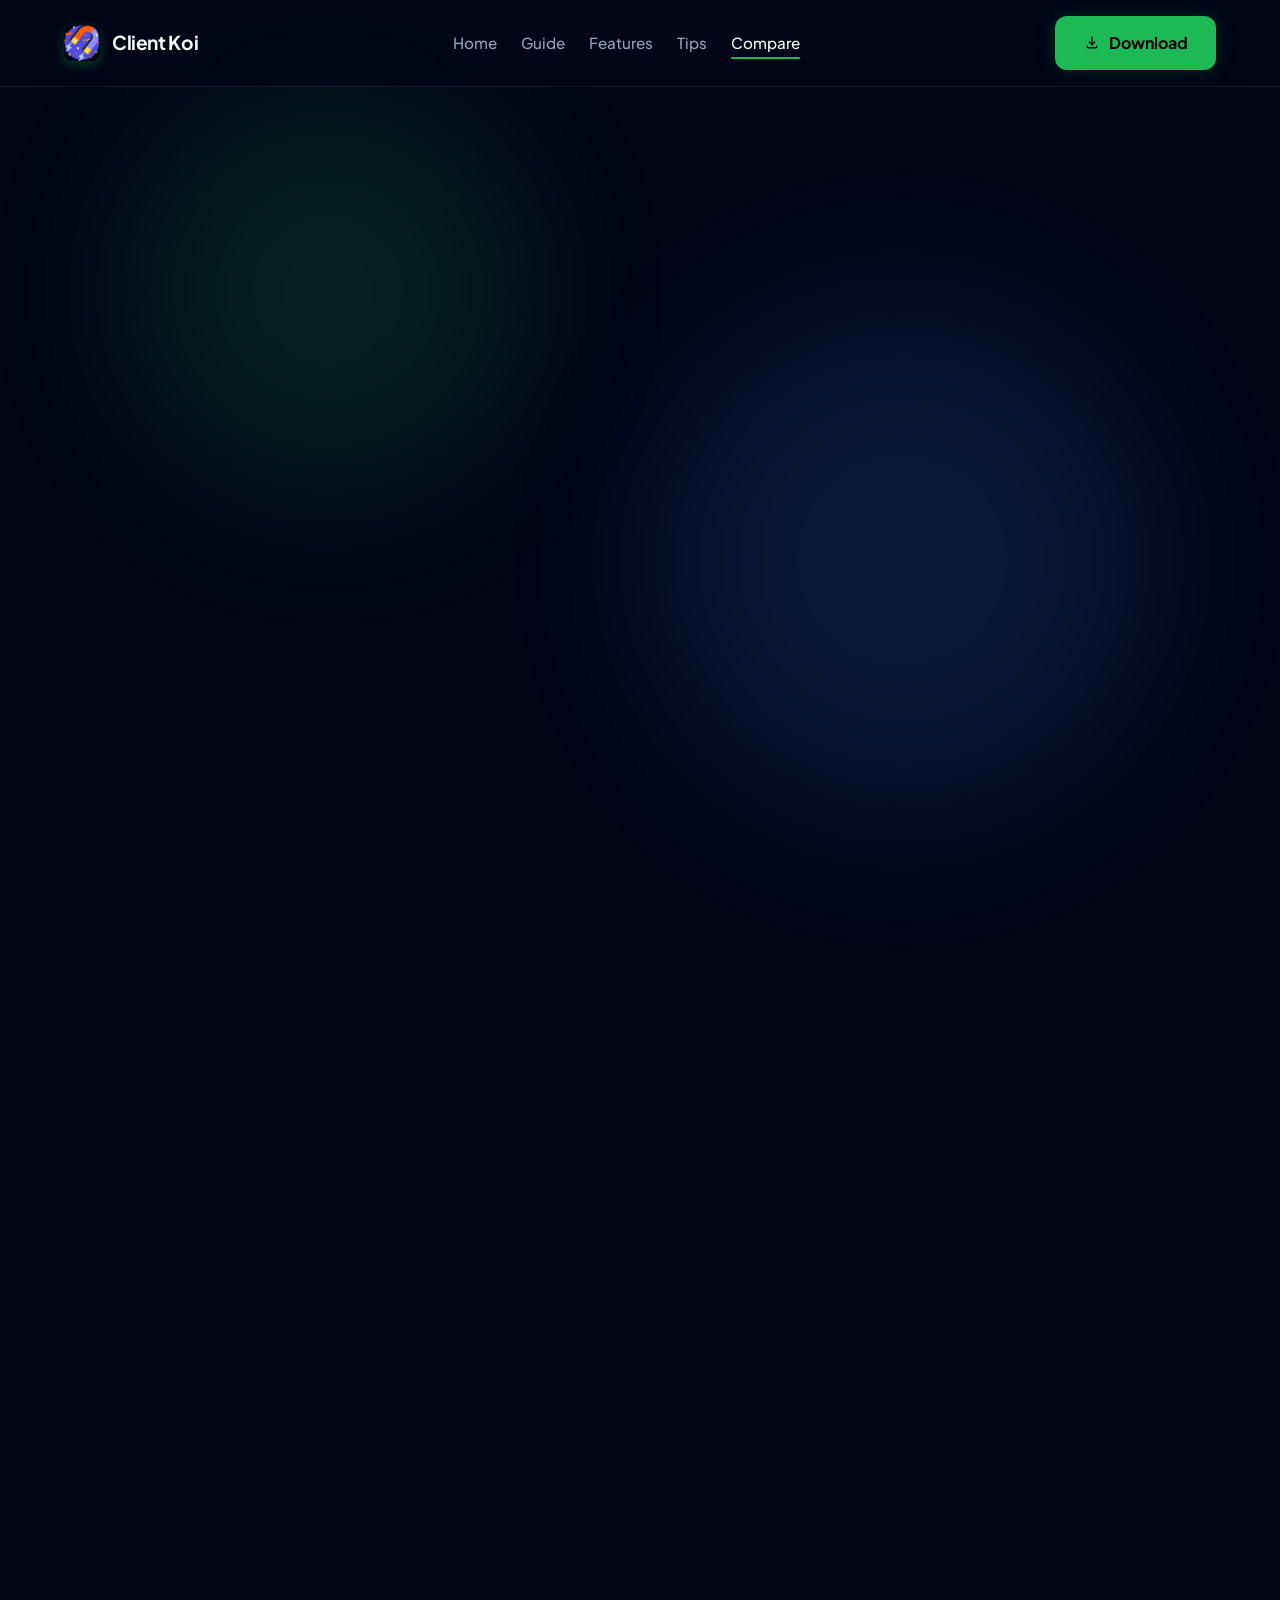
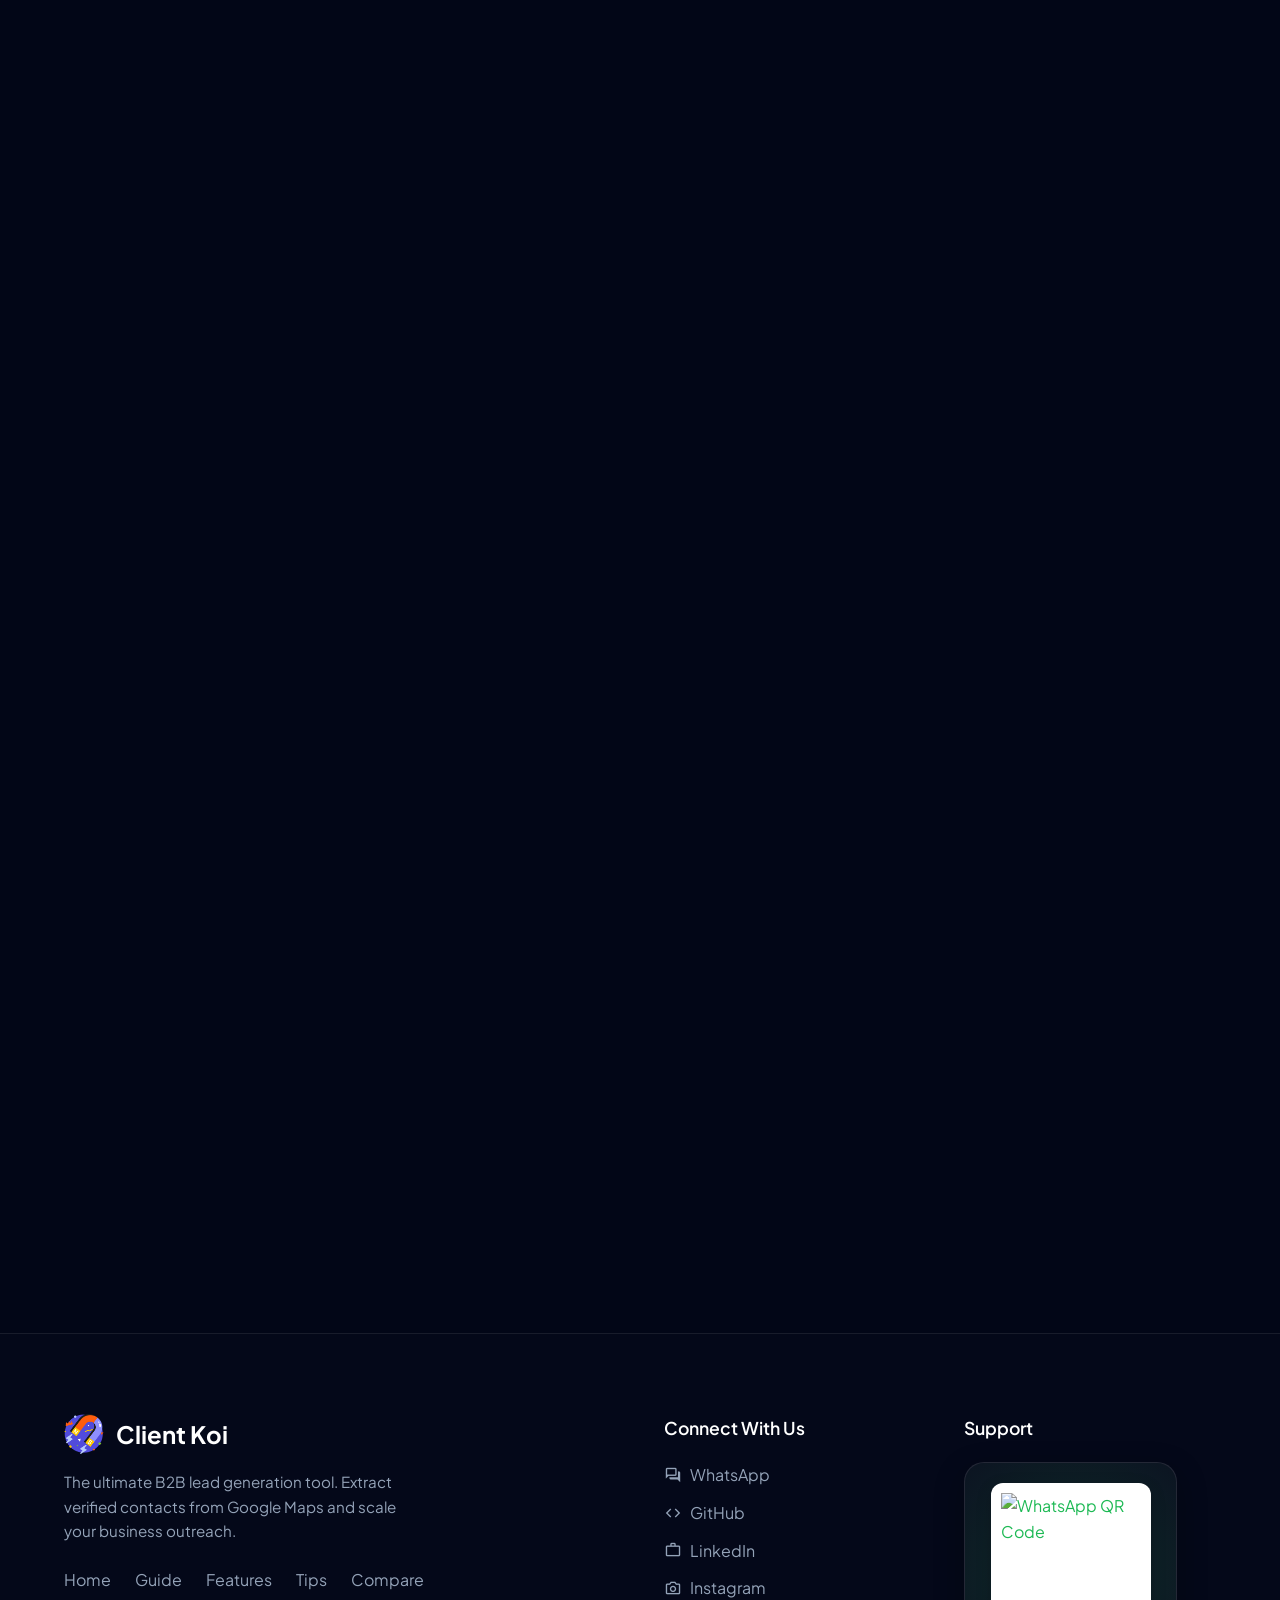
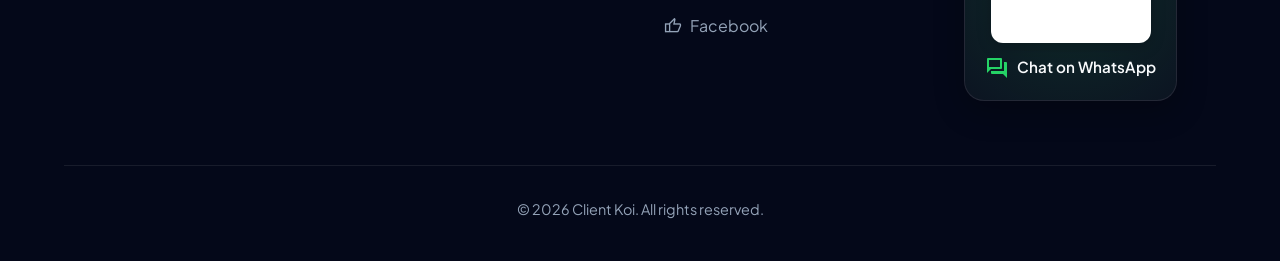
==== commit b450b64c: "perf,seo: optimize LCP, add GPU acceleration, and implement keyword strategy" ====
--- a/docs/compare/index.html
+++ b/docs/compare/index.html
@@ -21,11 +21,11 @@
     <meta property="og:url" content="https://clientkoi.online/compare/">
     <meta property="og:title" content="Best Google Maps Scraper 2026 | Client Koi vs Others">
     <meta property="og:description" content="Compare Client Koi vs Instant Data Scraper, Outscraper, and Maps Scraper. See which is the best free tool for B2B leads.">
-    <meta property="og:image" content="https://clientkoi.online/logo.png">
+    <meta property="og:image" content="https://clientkoi.online/og_banner.png">
     <meta property="twitter:card" content="summary_large_image">
     <meta property="twitter:title" content="Best Google Maps Scraper 2026 | Client Koi vs Others">
     <meta property="twitter:description" content="Compare Client Koi vs Instant Data Scraper, Outscraper, and Maps Scraper for B2B lead generation.">
-    <meta property="twitter:image" content="https://clientkoi.online/logo.png">
+    <meta property="twitter:image" content="https://clientkoi.online/og_banner.png">
 
     <link rel="icon" type="image/png" sizes="1024x1024" href="https://clientkoi.online/logo.png">
     <link rel="apple-touch-icon" sizes="1024x1024" href="https://clientkoi.online/logo-red.png">
@@ -34,7 +34,11 @@
     <link rel="preconnect" href="https://fonts.gstatic.com" crossorigin>
     <link href="https://fonts.googleapis.com/css2?family=Plus+Jakarta+Sans:wght@300;400;500;600;700;800&family=JetBrains+Mono:wght@400;500&display=swap" rel="stylesheet">
     <link href="https://fonts.googleapis.com/css2?family=Material+Symbols+Outlined:opsz,wght,FILL,GRAD@24,400,0,0" rel="stylesheet">
+    <link rel="preload" as="style" href="../styles.css">
     <link rel="stylesheet" href="../styles.css">
+
+    <!-- Preconnect for GA -->
+    <link rel="preconnect" href="https://www.googletagmanager.com">
     <script src="https://cdnjs.cloudflare.com/ajax/libs/gsap/3.12.5/gsap.min.js" defer></script>
     <script src="https://cdnjs.cloudflare.com/ajax/libs/gsap/3.12.5/ScrollTrigger.min.js" defer></script>
 
@@ -86,6 +90,15 @@
             transform: scale(1.1) rotate(-5deg);
         }
     </style>
+    <!-- Google tag (gtag.js) -->
+    <script async src="https://www.googletagmanager.com/gtag/js?id=G-WDYGG344JY"></script>
+    <script>
+      window.dataLayer = window.dataLayer || [];
+      function gtag(){dataLayer.push(arguments);}
+      gtag('js', new Date());
+
+      gtag('config', 'G-WDYGG344JY');
+    </script>
 </head>
 <body>
     <div class="orb orb-1"></div>
@@ -112,7 +125,7 @@
     <header class="page-hero container">
         <div class="breadcrumb gsap-reveal"><a href="/">Home</a> <span class="separator">/</span> <span>Compare</span></div>
         <h1 class="gsap-reveal">Best Google Maps Scraper 2026:<br>Client Koi vs. the Competition</h1>
-        <p class="subtitle gsap-reveal">An honest, feature-by-feature comparison of the most popular Google Maps scraping tools. See exactly why agencies are choosing Client Koi for B2B lead generation.</p>
+        <p class="subtitle gsap-reveal">An honest, feature-by-feature comparison of the most popular tools. See why Client Koi is the ultimate <strong>instant data scraper alternative</strong> and the best <strong>outscraper alternative free</strong> version for B2B lead generation.</p>
     </header>
 
     <!-- Comparison Table -->
--- a/docs/styles.css
+++ b/docs/styles.css
@@ -6,9 +6,9 @@
 /* --- Design Tokens --- */
 :root {
     --bg-color: #020617;
-    --surface-1: rgba(255, 255, 255, 0.03);
-    --surface-2: rgba(255, 255, 255, 0.05);
-    --surface-3: rgba(255, 255, 255, 0.08);
+    --surface-1: rgba(255, 255, 255, 0.02);
+    --surface-2: rgba(255, 255, 255, 0.04);
+    --surface-3: rgba(255, 255, 255, 0.06);
     --border: rgba(255, 255, 255, 0.08);
     --border-hover: rgba(29, 185, 84, 0.4);
     --accent: #1DB954;
@@ -89,6 +89,7 @@
     opacity: 0.15;
     pointer-events: none;
     z-index: -1;
+    will-change: transform;
 }
 
 .orb-1 {
@@ -110,13 +111,13 @@
 }
 
 @keyframes float-1 {
-    0% { transform: translate(0, 0) scale(1); }
-    100% { transform: translate(100px, 50px) scale(1.2); }
+    0% { transform: translate3d(0, 0, 0) scale(1); }
+    100% { transform: translate3d(100px, 50px, 0) scale(1.2); }
 }
 
 @keyframes float-2 {
-    0% { transform: translate(0, 0) scale(1); }
-    100% { transform: translate(-100px, -80px) scale(1.1); }
+    0% { transform: translate3d(0, 0, 0) scale(1); }
+    100% { transform: translate3d(-100px, -80px, 0) scale(1.1); }
 }
 
 /* --- Container --- */
@@ -332,6 +333,8 @@
     border-radius: 100px;
     font-size: 0.875rem;
     font-weight: 600;
+    letter-spacing: 0.05em;
+    text-transform: uppercase;
     color: var(--accent);
     margin-bottom: 32px;
     display: inline-flex;
--- a/docs/styles.css
+++ b/docs/styles.css
@@ -6,9 +6,9 @@
 /* --- Design Tokens --- */
 :root {
     --bg-color: #020617;
-    --surface-1: rgba(255, 255, 255, 0.03);
-    --surface-2: rgba(255, 255, 255, 0.05);
-    --surface-3: rgba(255, 255, 255, 0.08);
+    --surface-1: rgba(255, 255, 255, 0.02);
+    --surface-2: rgba(255, 255, 255, 0.04);
+    --surface-3: rgba(255, 255, 255, 0.06);
     --border: rgba(255, 255, 255, 0.08);
     --border-hover: rgba(29, 185, 84, 0.4);
     --accent: #1DB954;
@@ -89,6 +89,7 @@
     opacity: 0.15;
     pointer-events: none;
     z-index: -1;
+    will-change: transform;
 }
 
 .orb-1 {
@@ -110,13 +111,13 @@
 }
 
 @keyframes float-1 {
-    0% { transform: translate(0, 0) scale(1); }
-    100% { transform: translate(100px, 50px) scale(1.2); }
+    0% { transform: translate3d(0, 0, 0) scale(1); }
+    100% { transform: translate3d(100px, 50px, 0) scale(1.2); }
 }
 
 @keyframes float-2 {
-    0% { transform: translate(0, 0) scale(1); }
-    100% { transform: translate(-100px, -80px) scale(1.1); }
+    0% { transform: translate3d(0, 0, 0) scale(1); }
+    100% { transform: translate3d(-100px, -80px, 0) scale(1.1); }
 }
 
 /* --- Container --- */
@@ -332,6 +333,8 @@
     border-radius: 100px;
     font-size: 0.875rem;
     font-weight: 600;
+    letter-spacing: 0.05em;
+    text-transform: uppercase;
     color: var(--accent);
     margin-bottom: 32px;
     display: inline-flex;
